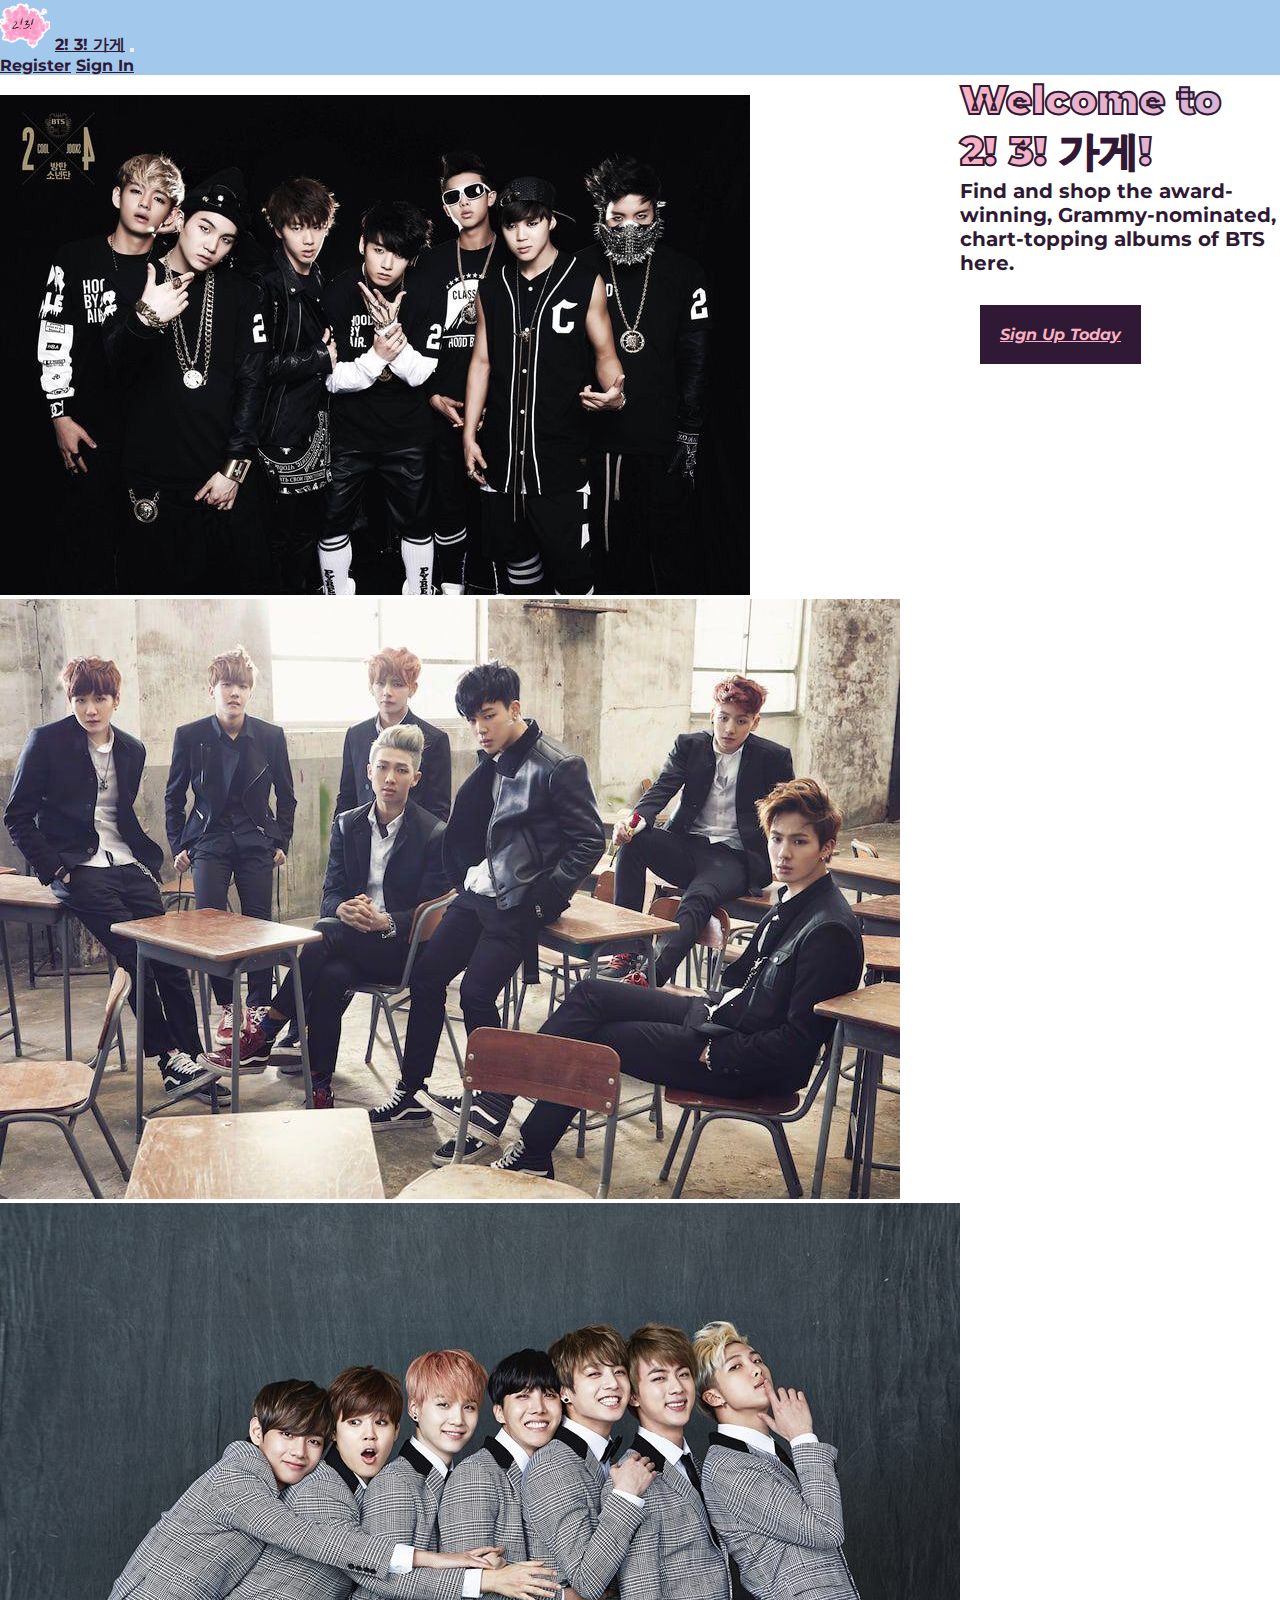
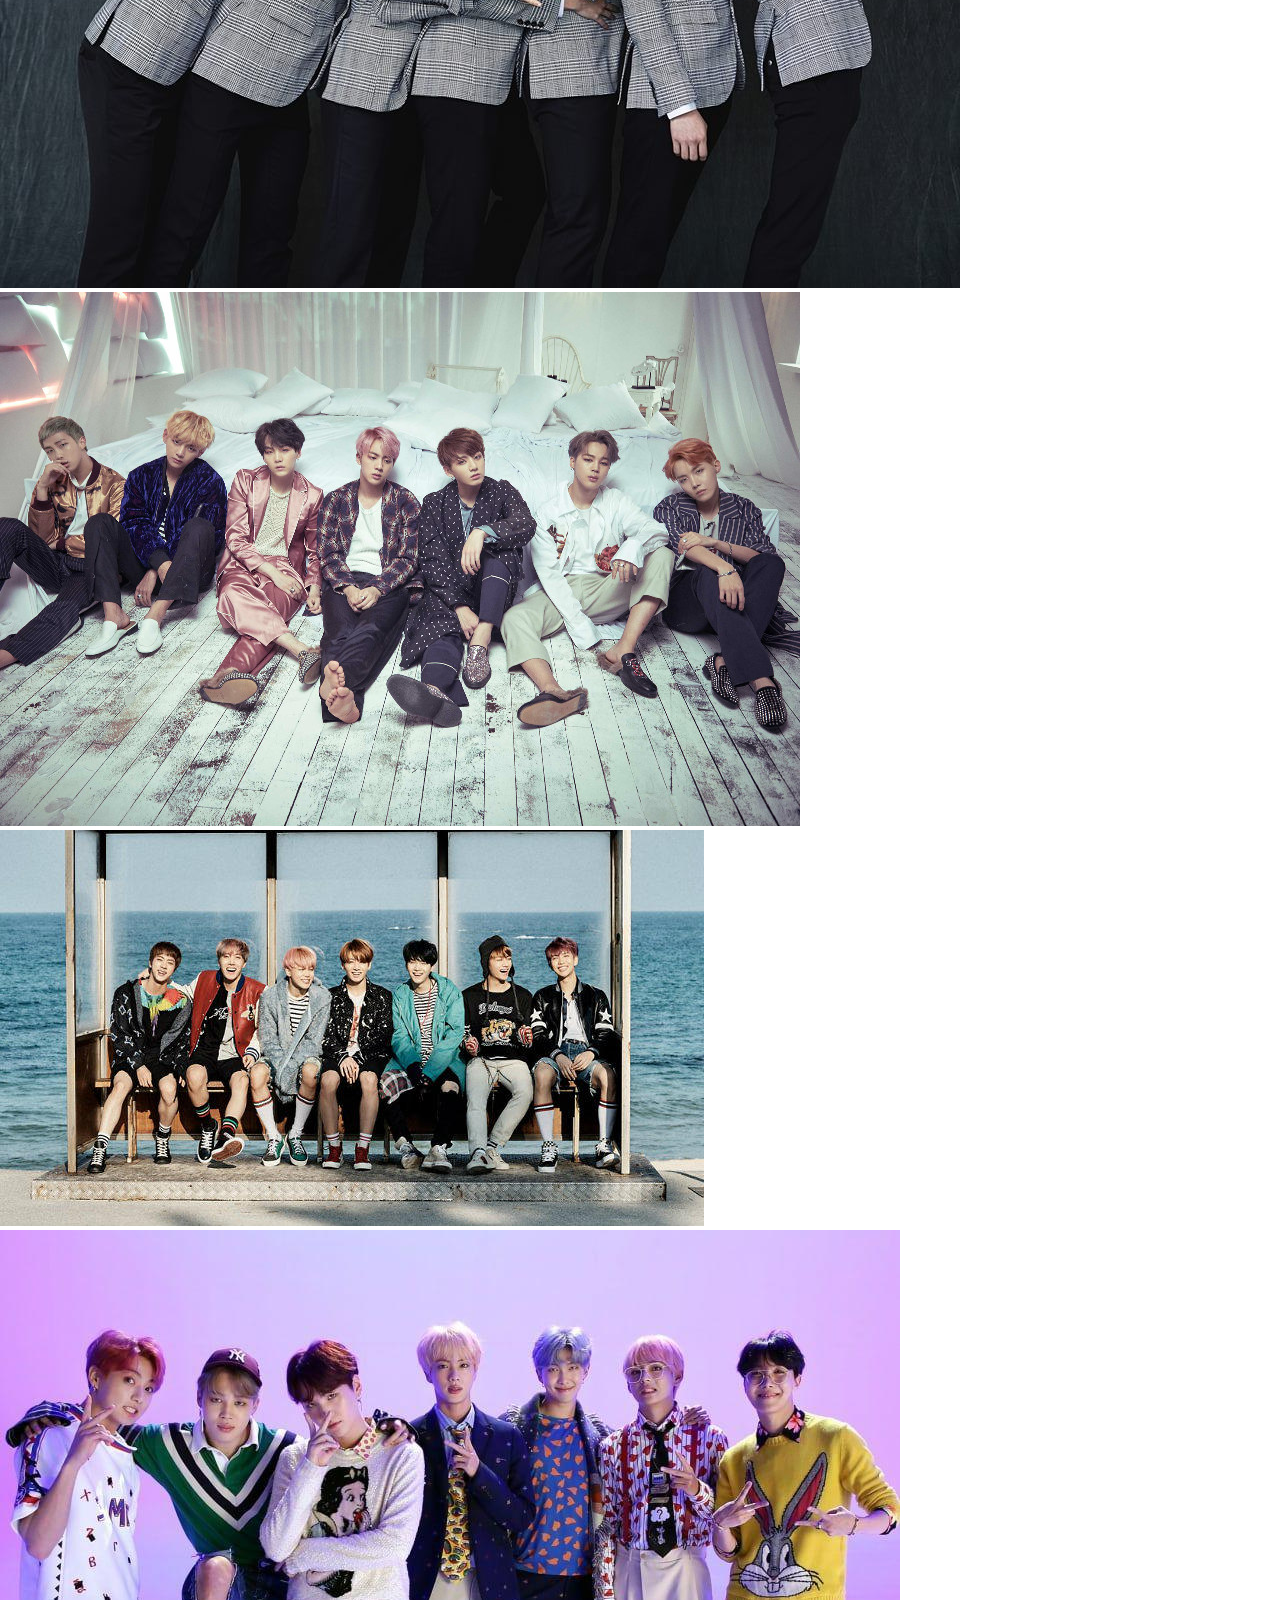
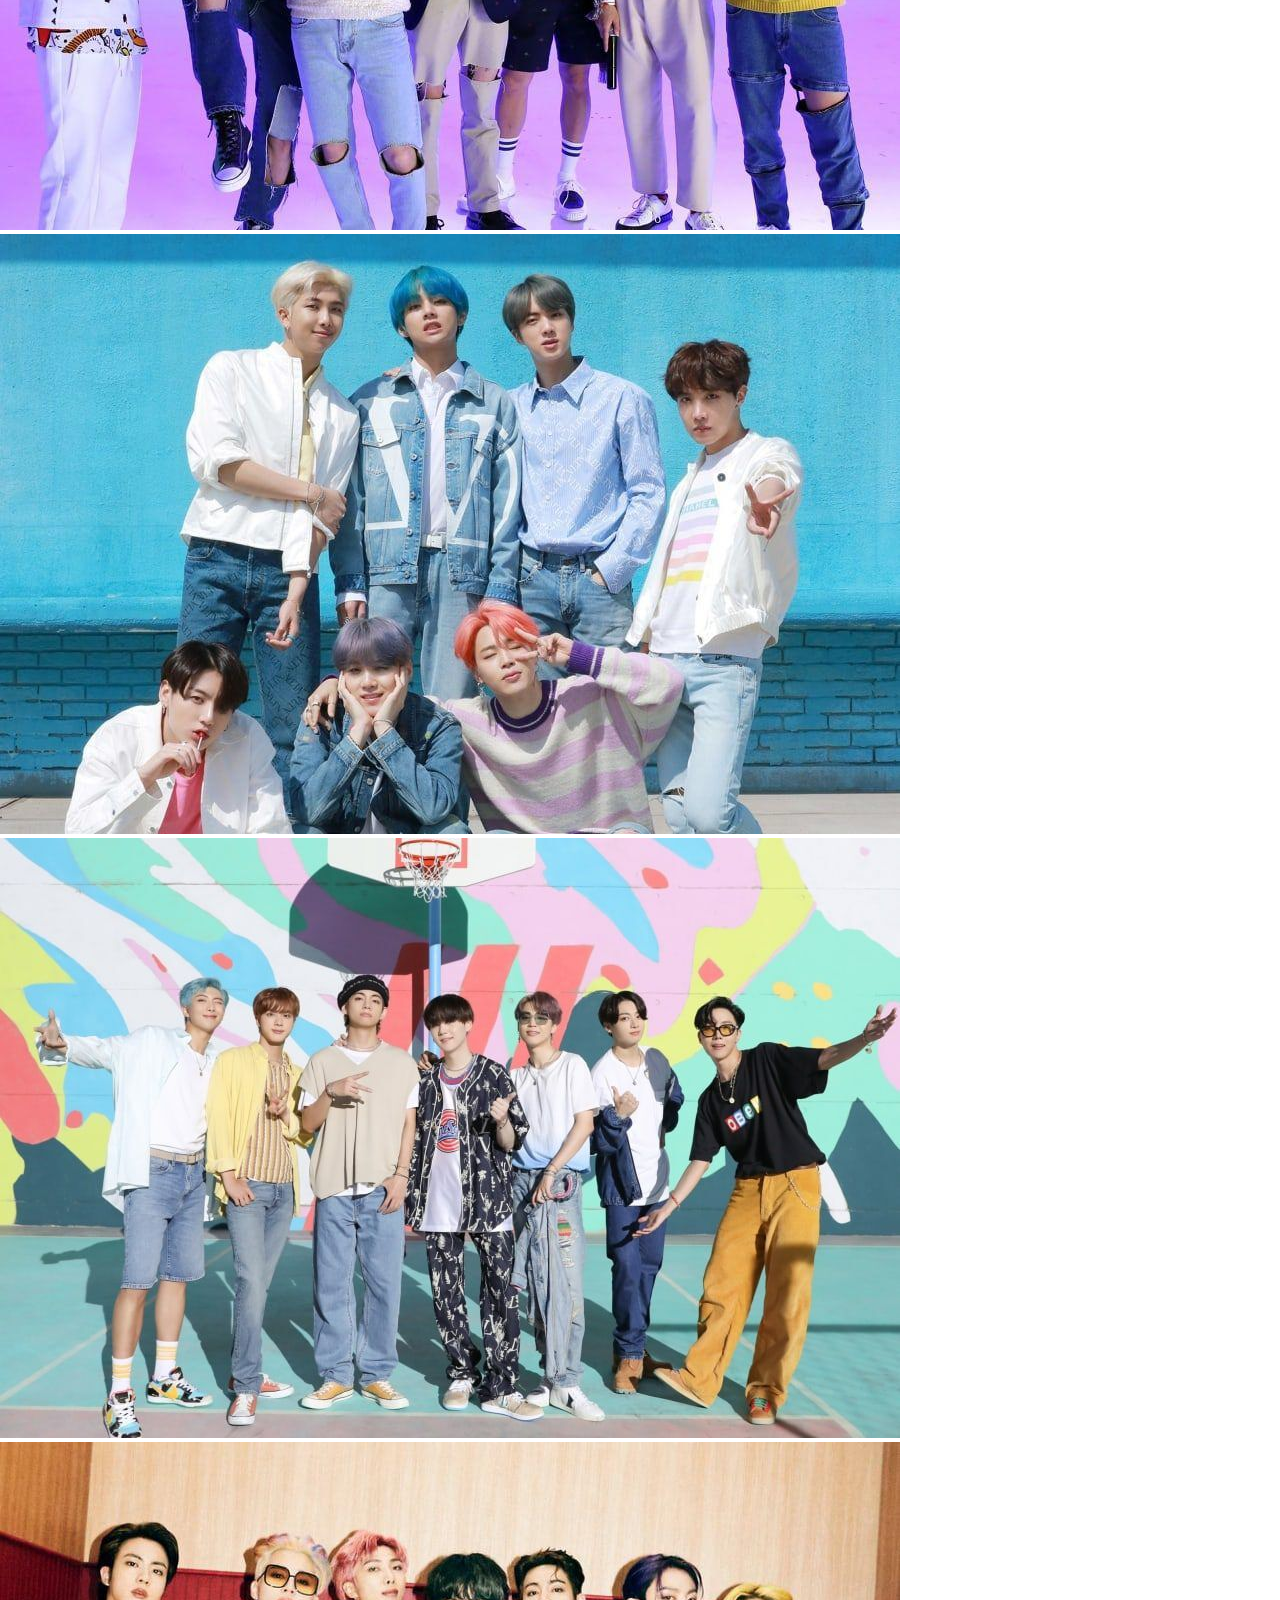
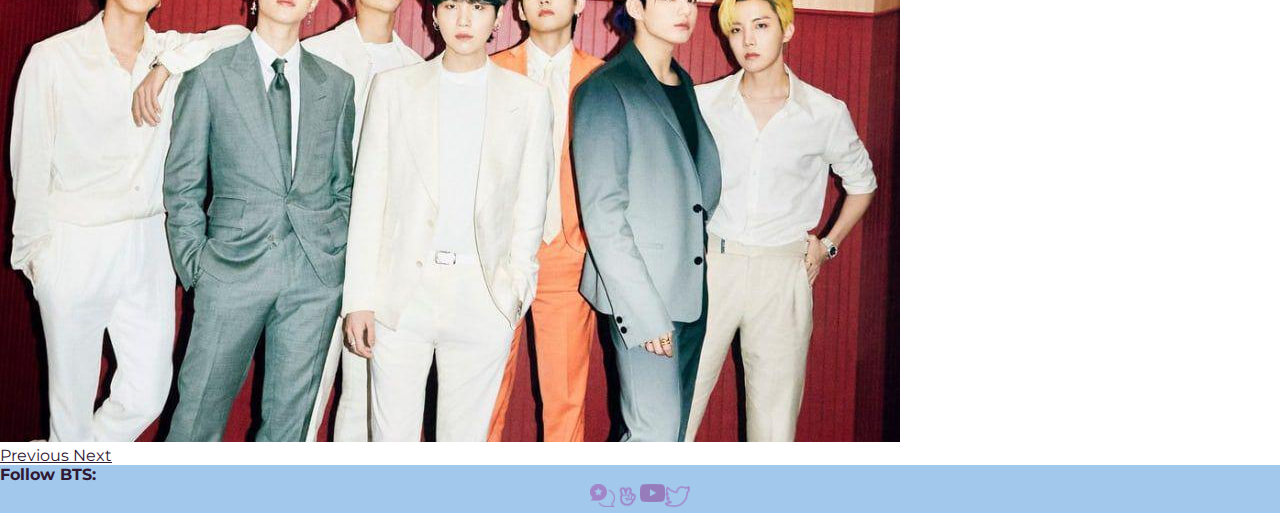
==== index.html @ d8822c83 "updates" ====
<!DOCTYPE html>
<html lang="en">
<head>
	<meta charset="UTF-8">
	<!-- bootstrap responsive meta tag -->
	<meta name="viewport" content="width=device-width, initial-scale=1, shrink-to-fit=no">
	<title>2! 3! 가게</title>
	
	<!-- google fonts -->
	<link rel="preconnect" href="https://fonts.googleapis.com">
	<link rel="preconnect" href="https://fonts.gstatic.com" crossorigin>
	<link href="https://fonts.googleapis.com/css2?family=Montserrat:ital,wght@0,300;0,400;0,500;0,700;0,900;1,300;1,400;1,500;1,900&display=swap" rel="stylesheet">

	<!-- bootstrap css -->
	<link rel="stylesheet" href="https://stackpath.bootstrapcdn.com/bootstrap/4.1.3/css/bootstrap.min.css" integrity="sha384-MCw98/SFnGE8fJT3GXwEOngsV7Zt27NXFoaoApmYm81iuXoPkFOJwJ8ERdknLPMO" crossorigin="anonymous">

	<!-- external css -->
	<link rel="stylesheet" href="./styles/home.css">
</head>
<body>
	<!--start of navbar -->
	<nav class="navbar navbar-expand-lg navbar-dark">
	<img src=".\picref\Untitleddesign.png" width="50" alt="" class="d-inline-block align-middle mr-2">
	  <a class="navbar-brand" href="./home.html">2! 3! 가게</a>
	  <button class="navbar-toggler" type="button" data-toggle="collapse" data-target="#navbarNavAltMarkup" aria-controls="navbarNavAltMarkup" aria-expanded="false" aria-label="Toggle navigation">
	    <span class="navbar-toggler-icon"></span>
	  </button>
	  <div class="collapse navbar-collapse" id="navbarNavAltMarkup">
	    <div class="navbar-nav">
	      <a class="nav-item nav-link" href="./pages/register.html">Register</a>
	      <a class="nav-item nav-link" href="./pages/login.html">Sign In</a>
	    </div>
		<span id="register"></span>
	  </div>
	</nav>
	<!-- end of navbar -->

	<!-- start of carousel -->
	<div class="container d-flex justify-content-center" id="carousel">
		<div class="row w-100 justify-content-center">
			<div class="col-12 col-md-6 d-flex justify-content-center" id="carouselId">
				<div id="carouselFade" class="carousel slide carousel-fade" data-ride="carousel" data-interval="2000">
				  <div class="carousel-inner">
				    <div class="carousel-item active">
				      <img src=".\picref\bts2013.jpg" class="img1 d-block w-100 min-vh-100" alt="...">
				    </div>
				    <div class="carousel-item">
				      <img src=".\picref\bts2014.jpeg" class="img1 d-block w-100 min-vh-100" alt="...">
				    </div>
				    <div class="carousel-item">
				      <img src=".\picref\bts2015.jpg" class="img1 d-block w-100 min-vh-100" alt="...">
				    </div>
				    <div class="carousel-item">
				      <img src=".\picref\bts2016.jpg" class="img1 d-block w-100 min-vh-100" alt="...">
				    </div>
				    <div class="carousel-item">
				      <img src=".\picref\bts2017.jpg" class="img1 d-block w-100 min-vh-100" alt="...">
				    </div>
				    <div class="carousel-item">
				      <img src=".\picref\bts2018.jpeg" class="img1 d-block w-100 min-vh-100" alt="...">
				    </div>
				    <div class="carousel-item">
				      <img src=".\picref\bts2019.jpeg" class="img1 d-block w-100 min-vh-100" alt="...">
				    </div>
				    <div class="carousel-item">
				      <img src=".\picref\bts2020.jpeg" class="img1 d-block w-100 min-vh-100" alt="...">
				    </div>
				    <div class="carousel-item">
				      <img src=".\picref\bts2021.jpeg" class="img1 d-block w-100 min-vh-100" alt="...">
				    </div>
				  </div>
				  <a class="carousel-control-prev" href="#carouselFade" role="button" data-slide="prev">
				    <span class="carousel-control-prev-icon" aria-hidden="true"></span>
				    <span class="sr-only">Previous</span>
				  </a>
				  <a class="carousel-control-next" href="#carouselFade" role="button" data-slide="next">
				    <span class="carousel-control-next-icon" aria-hidden="true"></span>
				    <span class="sr-only">Next</span>
				  </a>
				</div>
		</div>
			<!-- end of carousel -->

	<!-- start of jumbotron -->
			<div class="col-12 col-md-6 d-flex justify-content-center">
					<div class="jumbotron jumbotron text-center">
						<h1 class="display-4">Welcome to<h1> 
						<h1 class="display-4">2! 3! 가게!</h1>
			    		<p class="description">Find and shop the award-winning, Grammy-nominated, chart-topping albums of BTS here.</p>
			    		<a href="./pages/register.html" class="homeSignUp mx-auto" role="button">Sign Up Today</a>
			    	</div>
				</div>
			</div>
		</div>
	</div>
	<!-- end of jumbotron -->









	<!-- start of footer -->
	<div class="footer d-flex justify-content-center p-1">
	<h4 class="footer__head">Follow BTS: </h4>
    <div class="row mx-auto">
        <a href="https://www.weverse.io/?hl=en" class="px-3 icon">
            <img src=".\picref\weverse.png" alt="" width="25px">
        </a>
        <a href="https://www.vlive.tv/channel/FE619" class="px-3 icon">
            <img src=".\picref\vlive.png" alt="" width="25px">
        </a>
        <a href="https://www.youtube.com/channel/UCLkAepWjdylmXSltofFvsYQ" class="px-3 icon">
            <img src=".\picref\youtube.png" alt="" width="25px">
        </a>
        <a href="https://twitter.com/BTS_twt?ref_src=twsrc%5Egoogle%7Ctwcamp%5Eserp%7Ctwgr%5Eauthor" class="px-3 icon">
            <img src=".\picref\twitter.png" alt="" width="25px">
        </a>
    </div>
</div>
	<!-- end of footer -->
	



	<!--Bootstrap JQuery -->
	<script src="https://code.jquery.com/jquery-3.3.1.slim.min.js" integrity="sha384-q8i/X+965DzO0rT7abK41JStQIAqVgRVzpbzo5smXKp4YfRvH+8abtTE1Pi6jizo" crossorigin="anonymous"></script>
	<script src="https://cdnjs.cloudflare.com/ajax/libs/popper.js/1.14.3/umd/popper.min.js" integrity="sha384-ZMP7rVo3mIykV+2+9J3UJ46jBk0WLaUAdn689aCwoqbBJiSnjAK/l8WvCWPIPm49" crossorigin="anonymous"></script>
	<script src="https://stackpath.bootstrapcdn.com/bootstrap/4.1.3/js/bootstrap.min.js" integrity="sha384-ChfqqxuZUCnJSK3+MXmPNIyE6ZbWh2IMqE241rYiqJxyMiZ6OW/JmZQ5stwEULTy" crossorigin="anonymous"></script>
</body>
</html>
---- styles/home.css ----
* {
	margin: 0;
	padding: 0;
	box-sizing: border-box;
	color:  #301934;
	font-family: 'Montserrat', sans-serif;
}

.footer{
	background-color: #a2c8ec;
	font-weight: bold;
	position: relative;
}

.navbar{
	background-color: #a2c8ec;
	font-weight: bold;;
	color: #301934;
}

.container-fluid{
	margin:  20px;
	padding:  10px;
	justify-content: center;
}

.jumbotron{
	background-color: #ffffffff;
	/*margin: 20px;*/
	display:  d-flex;
}

.row {
	display: flex;
	justify-content: center;
}

.display-4{
	font-weight: 900;
	background:  linear-gradient(90deg, #f9b0c3, #ceb6d9);
	-webkit-background-clip: text;
	-webkit-text-fill-color: transparent;
	-webkit-text-stroke: 2px #301934;

}

.description{
	font-weight: bold;
	font-size:  20px;
	padding: 20px;
	margin:  20px;
}
.homeSignUp{
	background: #301934;
	color: #f9b0c3;
	border-color: #301934;
	font-weight: bold;
	font-style: italic;
	padding: 20px;
	border: 20px;
	margin:  20px;
}


@media (min-width: 320px){
	.display-4{
		font-size: 40px;
	}
	.description{
		margin: 0px;
		padding: 0px;
	}
	.homeSignUp{
		display: inline-block;
		margin-top: 30px;
	}
	#carouselId{
		margin-top: 20px;
	}
}
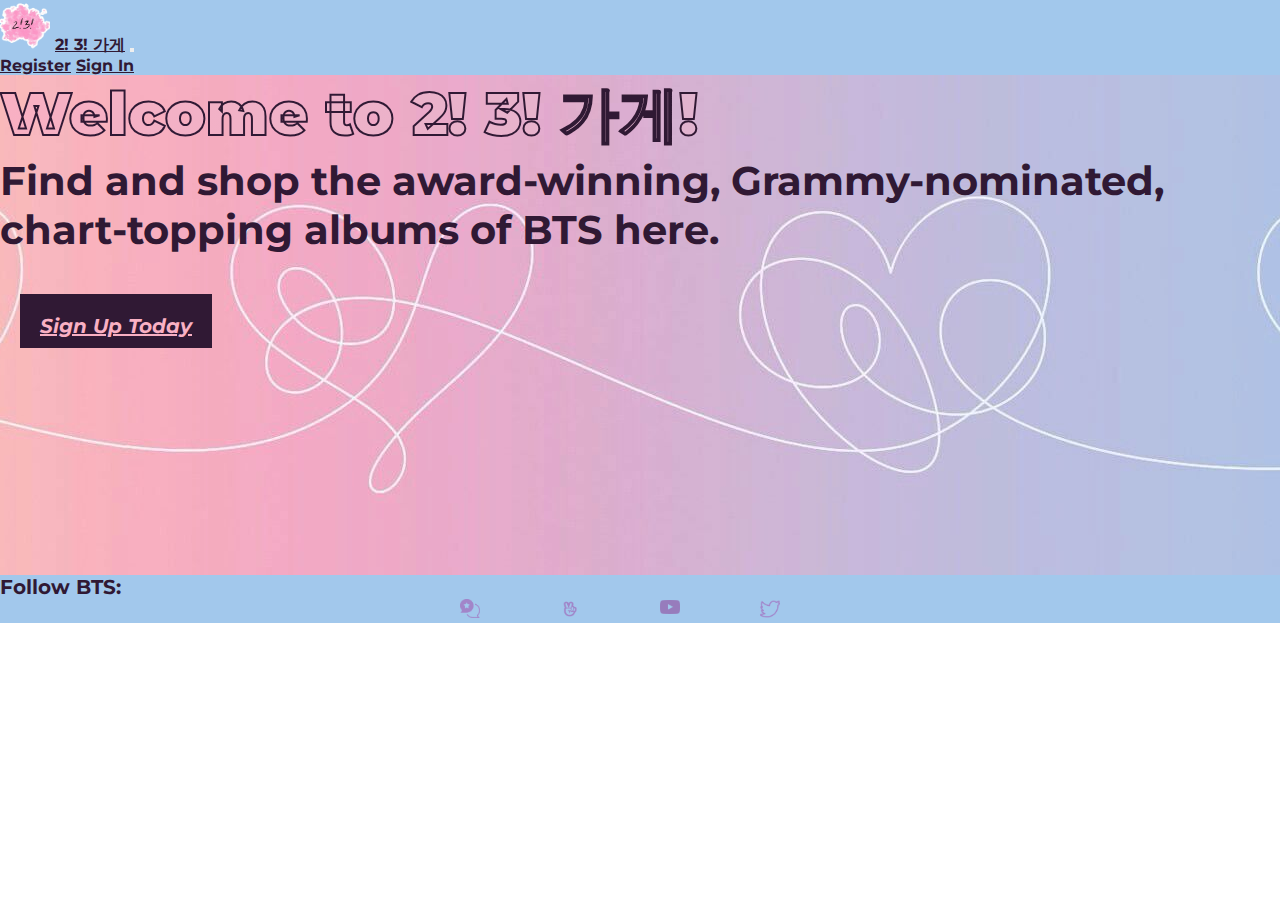
==== commit 0c66ec91: "final" ====
--- a/index.html
+++ b/index.html
@@ -15,13 +15,13 @@
 	<link rel="stylesheet" href="https://stackpath.bootstrapcdn.com/bootstrap/4.1.3/css/bootstrap.min.css" integrity="sha384-MCw98/SFnGE8fJT3GXwEOngsV7Zt27NXFoaoApmYm81iuXoPkFOJwJ8ERdknLPMO" crossorigin="anonymous">
 
 	<!-- external css -->
-	<link rel="stylesheet" href="./styles/home.css">
+	<link rel="stylesheet" href="./styles/index.css">
 </head>
 <body>
 	<!--start of navbar -->
 	<nav class="navbar navbar-expand-lg navbar-dark">
 	<img src=".\picref\Untitleddesign.png" width="50" alt="" class="d-inline-block align-middle mr-2">
-	  <a class="navbar-brand" href="./home.html">2! 3! 가게</a>
+	  <a class="navbar-brand" href="./index.html">2! 3! 가게</a>
 	  <button class="navbar-toggler" type="button" data-toggle="collapse" data-target="#navbarNavAltMarkup" aria-controls="navbarNavAltMarkup" aria-expanded="false" aria-label="Toggle navigation">
 	    <span class="navbar-toggler-icon"></span>
 	  </button>
@@ -34,67 +34,20 @@
 	  </div>
 	</nav>
 	<!-- end of navbar -->
-
-	<!-- start of carousel -->
-	<div class="container d-flex justify-content-center" id="carousel">
-		<div class="row w-100 justify-content-center">
-			<div class="col-12 col-md-6 d-flex justify-content-center" id="carouselId">
-				<div id="carouselFade" class="carousel slide carousel-fade" data-ride="carousel" data-interval="2000">
-				  <div class="carousel-inner">
-				    <div class="carousel-item active">
-				      <img src=".\picref\bts2013.jpg" class="img1 d-block w-100 min-vh-100" alt="...">
-				    </div>
-				    <div class="carousel-item">
-				      <img src=".\picref\bts2014.jpeg" class="img1 d-block w-100 min-vh-100" alt="...">
-				    </div>
-				    <div class="carousel-item">
-				      <img src=".\picref\bts2015.jpg" class="img1 d-block w-100 min-vh-100" alt="...">
-				    </div>
-				    <div class="carousel-item">
-				      <img src=".\picref\bts2016.jpg" class="img1 d-block w-100 min-vh-100" alt="...">
-				    </div>
-				    <div class="carousel-item">
-				      <img src=".\picref\bts2017.jpg" class="img1 d-block w-100 min-vh-100" alt="...">
-				    </div>
-				    <div class="carousel-item">
-				      <img src=".\picref\bts2018.jpeg" class="img1 d-block w-100 min-vh-100" alt="...">
-				    </div>
-				    <div class="carousel-item">
-				      <img src=".\picref\bts2019.jpeg" class="img1 d-block w-100 min-vh-100" alt="...">
-				    </div>
-				    <div class="carousel-item">
-				      <img src=".\picref\bts2020.jpeg" class="img1 d-block w-100 min-vh-100" alt="...">
-				    </div>
-				    <div class="carousel-item">
-				      <img src=".\picref\bts2021.jpeg" class="img1 d-block w-100 min-vh-100" alt="...">
-				    </div>
-				  </div>
-				  <a class="carousel-control-prev" href="#carouselFade" role="button" data-slide="prev">
-				    <span class="carousel-control-prev-icon" aria-hidden="true"></span>
-				    <span class="sr-only">Previous</span>
-				  </a>
-				  <a class="carousel-control-next" href="#carouselFade" role="button" data-slide="next">
-				    <span class="carousel-control-next-icon" aria-hidden="true"></span>
-				    <span class="sr-only">Next</span>
-				  </a>
-				</div>
-		</div>
-			<!-- end of carousel -->
-
+	<!-- <div id="bgcon"> -->
+	
 	<!-- start of jumbotron -->
-			<div class="col-12 col-md-6 d-flex justify-content-center">
+		<div class="container mt-5 test_con mx-auto">
+			<div class="col-12 col-md-12">
 					<div class="jumbotron jumbotron text-center">
-						<h1 class="display-4">Welcome to<h1> 
-						<h1 class="display-4">2! 3! 가게!</h1>
+						<h1 class="display-4">Welcome to 2! 3! 가게!</h1>
 			    		<p class="description">Find and shop the award-winning, Grammy-nominated, chart-topping albums of BTS here.</p>
 			    		<a href="./pages/register.html" class="homeSignUp mx-auto" role="button">Sign Up Today</a>
 			    	</div>
 				</div>
 			</div>
-		</div>
-	</div>
-	<!-- end of jumbotron -->
-
+		<!-- end of jumbotron -->
+	<!-- </div> -->
 
 
 
@@ -104,20 +57,20 @@
 
 
 	<!-- start of footer -->
-	<div class="footer d-flex justify-content-center p-1">
+	<div class="footer d-flex justify-content-center pt-3 pl-3 fixed-bottom">
 	<h4 class="footer__head">Follow BTS: </h4>
     <div class="row mx-auto">
-        <a href="https://www.weverse.io/?hl=en" class="px-3 icon">
-            <img src=".\picref\weverse.png" alt="" width="25px">
+        <a href="https://www.weverse.io/?hl=en" class="icon">
+            <img src=".\picref\weverse.png" alt="" width="20px">
         </a>
-        <a href="https://www.vlive.tv/channel/FE619" class="px-3 icon">
-            <img src=".\picref\vlive.png" alt="" width="25px">
+        <a href="https://www.vlive.tv/channel/FE619" class="icon">
+            <img src=".\picref\vlive.png" alt="" width="20px">
         </a>
-        <a href="https://www.youtube.com/channel/UCLkAepWjdylmXSltofFvsYQ" class="px-3 icon">
-            <img src=".\picref\youtube.png" alt="" width="25px">
+        <a href="https://www.youtube.com/channel/UCLkAepWjdylmXSltofFvsYQ" class="icon">
+            <img src=".\picref\youtube.png" alt="" width="20px">
         </a>
-        <a href="https://twitter.com/BTS_twt?ref_src=twsrc%5Egoogle%7Ctwcamp%5Eserp%7Ctwgr%5Eauthor" class="px-3 icon">
-            <img src=".\picref\twitter.png" alt="" width="25px">
+        <a href="https://twitter.com/BTS_twt?ref_src=twsrc%5Egoogle%7Ctwcamp%5Eserp%7Ctwgr%5Eauthor" class="icon">
+            <img src=".\picref\twitter.png" alt="" width="20px">
         </a>
     </div>
 </div>
--- a/styles/index.css
+++ b/styles/index.css
@@ -0,0 +1,142 @@
+* {
+	margin: 0;
+	padding: 0;
+	box-sizing: border-box;
+	color:  #301934;
+	font-family: 'Montserrat', sans-serif;
+}
+
+#bgcon {
+background-color: #f9f9ff;
+opacity: 1;
+background: repeating-linear-gradient( 45deg, #d2d4ff, #d2d4ff 5px, #f9f9ff 5px, #f9f9ff 25px );}
+
+.footer{
+	background-color: #a2c8ec;
+}
+
+.footer__head{
+	font-weight: bold;
+}
+
+.navbar{
+	background-color: #a2c8ec;
+	font-weight: bold;;
+	color: #301934;
+}
+
+.container-fluid{
+	margin:  20px;
+	padding:  10px;
+	justify-content: center;
+}
+
+h1 {
+	opacity: 100%;
+}
+
+.jumbotron{
+	 background: url("./../picref/bg.jpg") no-repeat center center; 
+	 height: 100%;
+	 width: 100%;
+	 display: inline-block;
+	 min-height: 478px;
+}
+
+
+.row {
+	display: flex;
+	justify-content: center;
+}
+
+.display-4{
+	font-weight: 900;
+	background:  linear-gradient(90deg, #f9b0c3, #ceb6d9);
+	-webkit-background-clip: text;
+	-webkit-text-fill-color: transparent;
+	-webkit-text-stroke: 2px #301934;
+
+}
+
+.description{
+	font-weight: bold;
+	font-size:  20px;
+	padding: 20px;
+	margin:  20px;
+}
+.homeSignUp{
+	background: #301934;
+	color: #f9b0c3;
+	border-color: #301934;
+	font-weight: bold;
+	font-style: italic;
+	padding: 20px;
+	border: 20px;
+	margin:  20px;
+}
+
+
+@media (min-width: 320px){
+	.display-4{
+		font-size: 25px;
+	}
+	.description{
+		margin: 0px;
+		padding: 0px;
+		font-size: 15px;
+	}
+	.homeSignUp{
+		display: inline-block;
+		margin-top: 30px;
+		padding-top: 10px;
+		padding-bottom: 10px;
+	}
+	#carouselId{
+		margin-top: 20px;
+	}
+	.icon {
+		padding-left: 10px;
+		width: 50px;
+	}
+
+	.jumbotron {
+		min-height: 300px;
+	}
+	.footer__head {
+		font-size: 15px;
+	}
+}
+
+@media (min-width: 768px){
+	.display-4{
+			font-size: 60px;
+		}
+		.description{
+			margin: 0px;
+			padding: 0px;
+			font-size: 40px;
+		}
+		.homeSignUp{
+			display: inline-block;
+			margin-top: 40px;
+			padding-top: 20px;
+			padding-bottom: 10px;
+			font-size: 20px;
+		}
+		#carouselId{
+			margin-top: 20px;
+		}
+		.icon {
+			padding-left: 20px;
+			width: 100px;
+		}
+
+		.jumbotron {
+			min-height: 500px;
+
+		}
+		.footer__head {
+			font-size: 20px;
+		}
+	}
+}